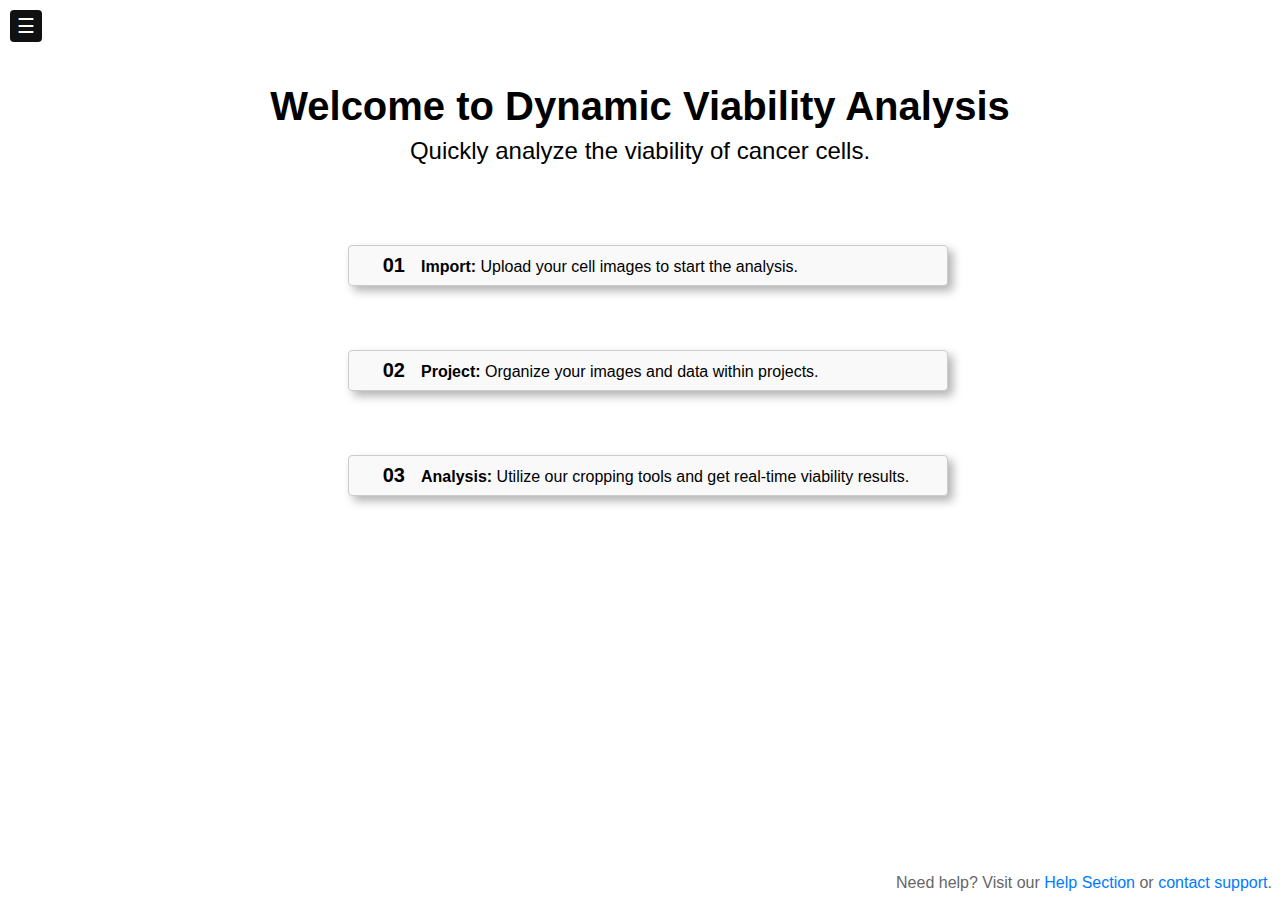
==== web/index.html @ 571b7766 "update : overview page of project , db queries ," ====
<!DOCTYPE html>
<html lang="en">
<head>
    <meta charset="UTF-8">
    <meta name="viewport" content="width=device-width, initial-scale=1.0">
    <title>Dynamic Viability Analysis</title>
    <script src="./js/jquery.js"></script>
    <script src="./js/cropper.js" type="module"></script>
    <link rel="stylesheet" href="./css/cropper.css">
    <script type="text/javascript" src="/eel.js"></script>
    <script src="./js/tiff.min.js"></script>
    <script src="./js/canvastotiff.min.js"></script>
    <link rel="stylesheet" href="./css/style.css">
    <script src="./js/index.js" ></script>
    <script>
        document.addEventListener('DOMContentLoaded', function () {
            var cropper;
            document.getElementById('inputImage').addEventListener('change', function(event) {
                const files = event.target.files;
                if (files && files.length > 0) {
                    const file = files[0];
            
                    if (/\.tif$|\.tiff$/i.test(file.name)) {
                        // Handle TIFF file
                        const reader = new FileReader();
                        reader.onload = function(e) {
                            const buffer = e.target.result;
                            const tiff = new Tiff({buffer: buffer});
                            const canvas = tiff.toCanvas();
                            canvas.id = "image";
                            // set max width and height as 800px
                            
                            const imgContainer = document.querySelector('.img-container');
                            imgContainer.innerHTML = ""; // Clear the container
                            imgContainer.appendChild(canvas);

            
                            // Initialize Cropper on the new canvas
                            if (cropper) {
                                cropper.destroy();
                            }
                            cropper = new Cropper(canvas, {
                                aspectRatio: 1 / 1,
                                background: false,
                                highlight: false,
                            });
                        };
                        reader.readAsArrayBuffer(file);
                    } else {
                        // Handle other file types as before
                    }
                }
            });
            
            document.getElementById('rotateLeft').addEventListener('click', function () {
            cropper.rotate(-45);
            });
        
            document.getElementById('rotateRight').addEventListener('click', function () {
            cropper.rotate(45);
            });
        
            document.getElementById('zoomIn').addEventListener('click', function () {
            cropper.zoom(0.1);
            });
        
            document.getElementById('zoomOut').addEventListener('click', function () {
            cropper.zoom(-0.1);
            });
            
            document.getElementById('crop').addEventListener('click', function() {
                var canvas = cropper.getCroppedCanvas();
                if (canvas) {
                    CanvasToTIFF.toBlob(canvas, function(blob) {
                        var url = URL.createObjectURL(blob);
                        var downloadLink = document.createElement('a');
                        downloadLink.href = url;
                        downloadLink.download = 'croppedImage.tiff';
                        document.body.appendChild(downloadLink);
                        downloadLink.click();
                        document.body.removeChild(downloadLink);
                        URL.revokeObjectURL(url);
                    });
                }
            });
            
            document.getElementById('select').addEventListener('click', function () {
            document.getElementById('inputImage').click();
            });
            
        });
        
        $(window).resize(function() {
            var minWidth = 800;
            var minHeight = 800;
            var currentWidth = window.innerWidth;
            var currentHeight = window.innerHeight;
            var newWidth = currentWidth < minWidth ? minWidth : currentWidth;
            var newHeight = currentHeight < minHeight ? minHeight : currentHeight;
            if (newWidth !== currentWidth || newHeight !== currentHeight) {
                window.resizeTo(newWidth, newHeight);
            }
        });
    </script>
</head>
<body class="app">
    <div class="sidebar" id="sidebar">
        <div href="javascript:void(0)" id="closebtn" class="closebtn" >×</div>
        <div class="navContainer">
            <div id="HomeNav"  class="navItem" data-section="Home" >Home</div>
            <div id="ImageNav"  class="navItem" data-section="Import" >Import</div>
            <div id="ProjectNav"  class="navItem" data-section="Project" >Project</div>
            <div id="CropNav"  class="navItem" data-section="Crop" >Crop</div>

        </div>
        <div style="display: flex; align-items:center ; justify-content: center;"> 
            <div id="HelpNav">
                <svg width="40px" height="40px" viewBox="0 0 24 24" fill="none" xmlns="http://www.w3.org/2000/svg">
                    <g id="SVGRepo_bgCarrier" stroke-width="0"></g>
                    <g id="SVGRepo_tracerCarrier" stroke-linecap="round" stroke-linejoin="round"></g>
                    <g id="SVGRepo_iconCarrier"> 
                        <path d="M12 17H12.01M12 14C12.8906 12.0938 15 12.2344 15 10C15 8.5 14 7 12 7C10.4521 7 9.50325 7.89844 9.15332 9M12 21C16.9706 21 21 16.9706 21 12C21 7.02944 16.9706 3 12 3C7.02944 3 3 7.02944 3 12C3 16.9706 7.02944 21 12 21Z" stroke="#ffffff" stroke-width="2" stroke-linecap="round" stroke-linejoin="round"></path> 
                    </g>
                </svg>   
            </div>
        </div>
    </div>
    <div id="openbtn" class="openbtn" >☰ </div>  
    <div class="page" id="Home">
        <h1>Welcome to Dynamic Viability Analysis</h1>
        <p class="explanation">Quickly analyze the viability of cancer cells.</p>
        <ol class="steps-list">
            <li><strong>Import:</strong> Upload your cell images to start the analysis.</li>
            <li><strong>Project:</strong> Organize your images and data within projects.</li>
            <li><strong>Analysis:</strong> Utilize our cropping tools and get real-time viability results.</li>
        </ol>
        <p class="help">Need help? Visit our <a href="#HelpNav">Help Section</a> or <a href="mailto:support@example.com">contact support</a>.</p>
    </div>
    <div class="page" id="Import" style="display: none;">
        <div id="importPageInput" class="section" >
            <div class="section-remaining">
                <form class="form" id="importForm">
                    <div style=" width: 100%;display: flex; align-items: center;justify-content: space-between;gap: 4px;margin-bottom: 20px;">
                        <h2>Import</h2>
                        <button type="submit" class="button normal" id="submitBtnImport" style="padding-right: 16px; padding-left:16px;" >
                            <span>Submit</span>
                        </button>
                    </div>
                    <div class="row">
                        <p>Project </p>
                        <div class="custom-select" style="display: flex; align-items:center;gap: 8px;" >
                            <select class="project-select-import" id="project-select">
                                <option value="">Select project</option>
                            </select>
                            <div class="button small" style="border-radius: 100%;" >
                                <svg width="20px" height="24px" viewBox="0 0 24 24" fill="none" xmlns="http://www.w3.org/2000/svg">
                                    <g id="SVGRepo_bgCarrier" stroke-width="0"></g>
                                    <g id="SVGRepo_tracerCarrier" stroke-linecap="round" stroke-linejoin="round"></g>
                                    <g id="SVGRepo_iconCarrier"> <path d="M4 12H20M12 4V20" stroke="#ffffff" stroke-width="2" stroke-linecap="round" stroke-linejoin="round"></path> 
                                    </g>
                                </svg>
                            </div>
                        </div>
                    </div>
                    <div class="row">
                        <p>Name</p>
                        <input type="text" id="cellName" />
                    </div>
                    <div class="row">
                        <p>Phase Quantity</p>
                        <div class="choicebox">
                            <label class="choicebox-container">2
                                <input type="radio" name="radio" value="2">
                                <span class="checkmark"></span>
                            </label>
                            <label class="choicebox-container">3
                                <input type="radio" name="radio" value="3">
                                <span class="checkmark"></span>
                            </label>
                        </div>
                    </div>
                    <div class="" id="phaseUpload" >

                    </div>
                </form>
            </div>
        </div>
        
        <div id="importPageResult" class="section" style="display: none;">
            <div class="buttonContainer">
                <div  style="flex: 1 ; width:100%"></div>
                <div  style="display: flex ; flex-direction:row; gap: 4px;">
                    <div class="button small" id="prevBtnImport">
                        <svg width="24px" height="24px" viewBox="0 0 24 24" fill="none" xmlns="http://www.w3.org/2000/svg"><g id="SVGRepo_bgCarrier" stroke-width="0"></g><g id="SVGRepo_tracerCarrier" stroke-linecap="round" stroke-linejoin="round"></g><g id="SVGRepo_iconCarrier"> <path d="M8 5L3 10L8 15" stroke="#fff" stroke-width="2" stroke-linecap="round" stroke-linejoin="round"></path> <path d="M3 10H11C16.5228 10 21 14.4772 21 20V21" stroke="#fff" stroke-width="2" stroke-linecap="round" stroke-linejoin="round"></path> </g></svg>                        
                    </div>
                </div>
            </div>
            


        </div>
    </div>
    <div class="page" id="Project" style="display: none;">
        <div id="projectPage1" class="section" style="display: flex;" >
            <div class="buttonContainer">
                <div  style="flex: 1 ; width:100%"></div>
                <div  style="display: flex ; flex-direction:row; gap: 4px;">
                    <div class="button normal" id="sNewProjectBtn" >
                        <span>Add new project</span>
                    </div>
                </div>
            </div>
            <div>
                <ul class="project-list" id="projects"></ul>
            </div>
        </div>
        <div id="projectPage2" class="section" style="display: none;">
            <div class="buttonContainer">
                <div  style="flex: 1 ; width:100%"></div>
                <div  style="display: flex ; flex-direction:row; gap: 4px;">
                    <div class="button normal" id="sProjectListBtn">
                        <span>Project List</span>
                    </div>
                </div>
            </div>
            <form class="form" style="max-width: 600px;" id="addProjectForm"> 
                <div class="row">
                    <p> Owner</p>
                    <input type="text"  id="authorAdd"/>
                </div>
                <div class="row">
                    <p>Project Name</p>
                    <input type="text" id="projectNameAdd" />
                </div>
                <div class="row">
                    <p>Description</p>
                    <input type="text" id="descriptionAdd" />
                </div>
                <div class="buttonContainer" style="justify-content: end;">
                <button type="submit" class="button normal" id="addProject" style="max-width: 200px;" >
                    <svg width="28px" height="28px" viewBox="0 0 24 24" fill="none" xmlns="http://www.w3.org/2000/svg"><g id="SVGRepo_bgCarrier" stroke-width="0"></g><g id="SVGRepo_tracerCarrier" stroke-linecap="round" stroke-linejoin="round"></g><g id="SVGRepo_iconCarrier"> <path d="M4 12H20M12 4V20" stroke="#ffffff" stroke-width="2" stroke-linecap="round" stroke-linejoin="round"></path> </g></svg>
                    <span>Add Project</span>
                </button>
                </div>
            </form>
        </div>
        <div id="projectPageOverview" class="section" style="display: none ; flex-direction:column; max-height:max-content; justify-content:between" >
            <div class="buttonContainer"></div>
            <table class="flex:1; height:100%;" >
                <thead >
                    <tr>
                        <th>Cell Name</th>
                        <th>Area<br><span style="font-size: small;">(last phase)</span></th>
                        <th>Perimeter<br><span style="font-size: small;">(last phase)</span></th>
                        <th>Roundness</th>
                        <th>Particle Count</th>
                        <th>Viability</th>
                    </tr>
                </thead>
                <tbody id="tableContent"></tbody>
            </table>
            <div class="buttonContainer">
                <div  style="flex: 1 ; width:100%"></div>
                <div style="display:flex; align-items:center; flex-direction:row; gap: 4px;">
                    <div class="button small" id="prevBtnProject">
                        <svg width="16px" height="16px" viewBox="0 0 24 24" fill="none" xmlns="http://www.w3.org/2000/svg"><g id="SVGRepo_bgCarrier" stroke-width="0"></g><g id="SVGRepo_tracerCarrier" stroke-linecap="round" stroke-linejoin="round"></g><g id="SVGRepo_iconCarrier"> <path d="M8 5L3 10L8 15" stroke="#fff" stroke-width="2" stroke-linecap="round" stroke-linejoin="round"></path> <path d="M3 10H11C16.5228 10 21 14.4772 21 20V21" stroke="#fff" stroke-width="2" stroke-linecap="round" stroke-linejoin="round"></path> </g></svg>                        
                    </div>
                    <div class="button small" id="nextBtnProject">
                        <svg width="16px" height="16px" viewBox="0 0 24 24" fill="none" xmlns="http://www.w3.org/2000/svg"><g id="SVGRepo_bgCarrier" stroke-width="0"></g><g id="SVGRepo_tracerCarrier" stroke-linecap="round" stroke-linejoin="round"></g><g id="SVGRepo_iconCarrier"> <path d="M16 5L21 10L16 15" stroke="#fff" stroke-width="2" stroke-linecap="round" stroke-linejoin="round"></path> <path d="M21 10H13C7.47715 10 3 14.4772 3 20V21" stroke="#fff" stroke-width="2" stroke-linecap="round" stroke-linejoin="round"></path> </g></svg>                        
                    </div>
                </div>

            </div>
        </div>
    </div>
    <div class="page" id="Crop" style="display: none;">
        <div class="toolbox">
            <input type="file" id="inputImage" accept="image/*" style="display: none;">
            <button id="select" style="display: flex; gap: 4px; align-items:center;">
                <span  style="font-size: 18px;" >Open</span>
                <svg width="26px" height="26px" viewBox="0 0 24 24" fill="none" xmlns="http://www.w3.org/2000/svg"><g id="SVGRepo_bgCarrier" stroke-width="0"></g><g id="SVGRepo_tracerCarrier" stroke-linecap="round" stroke-linejoin="round"></g><g id="SVGRepo_iconCarrier"> <path d="M15.7955 15.8111L21 21M18 10.5C18 14.6421 14.6421 18 10.5 18C6.35786 18 3 14.6421 3 10.5C3 6.35786 6.35786 3 10.5 3C14.6421 3 18 6.35786 18 10.5Z" stroke="#ffffff" stroke-width="2" stroke-linecap="round" stroke-linejoin="round"></path> </g></svg>
            </button>
            <button id="rotateLeft">
                <svg width="26px" height="26px" viewBox="0 0 24 24" fill="none" xmlns="http://www.w3.org/2000/svg" transform="matrix(-1, 0, 0, 1, 0, 0)"><g id="SVGRepo_bgCarrier" stroke-width="0"></g><g id="SVGRepo_tracerCarrier" stroke-linecap="round" stroke-linejoin="round"></g><g id="SVGRepo_iconCarrier"> <path d="M11.5 20.5C6.80558 20.5 3 16.6944 3 12C3 7.30558 6.80558 3.5 11.5 3.5C16.1944 3.5 20 7.30558 20 12C20 13.5433 19.5887 14.9905 18.8698 16.238M22.5 15L18.8698 16.238M17.1747 12.3832L18.5289 16.3542L18.8698 16.238" stroke="#ffffff" stroke-width="2" stroke-linecap="round" stroke-linejoin="round"></path> </g></svg>
            </button>
            <button id="rotateRight">
                <svg width="26px" height="26px" viewBox="0 0 24 24" fill="none" xmlns="http://www.w3.org/2000/svg"><g id="SVGRepo_bgCarrier" stroke-width="0"></g><g id="SVGRepo_tracerCarrier" stroke-linecap="round" stroke-linejoin="round"></g><g id="SVGRepo_iconCarrier"> <path d="M11.5 20.5C6.80558 20.5 3 16.6944 3 12C3 7.30558 6.80558 3.5 11.5 3.5C16.1944 3.5 20 7.30558 20 12C20 13.5433 19.5887 14.9905 18.8698 16.238M22.5 15L18.8698 16.238M17.1747 12.3832L18.5289 16.3542L18.8698 16.238" stroke="#fff" stroke-width="2" stroke-linecap="round" stroke-linejoin="round"></path> </g></svg>
            </button>
            <button id="zoomIn" >
                <svg width="26px" height="26px" viewBox="0 0 32 32" version="1.1" xmlns="http://www.w3.org/2000/svg" xmlns:xlink="http://www.w3.org/1999/xlink" xmlns:sketch="http://www.bohemiancoding.com/sketch/ns" fill="#ffffff"><g id="SVGRepo_bgCarrier" stroke-width="0"></g><g id="SVGRepo_tracerCarrier" stroke-linecap="round" stroke-linejoin="round"></g><g id="SVGRepo_iconCarrier"> <title>zoom-in</title> <desc>Created with Sketch Beta.</desc> <defs> </defs> <g id="Page-1" stroke="none" stroke-width="1" fill="none" fill-rule="evenodd" sketch:type="MSPage"> <g id="Icon-Set" sketch:type="MSLayerGroup" transform="translate(-308.000000, -1139.000000)" fill="#fff"> <path d="M321.46,1163.45 C315.17,1163.45 310.07,1158.44 310.07,1152.25 C310.07,1146.06 315.17,1141.04 321.46,1141.04 C327.75,1141.04 332.85,1146.06 332.85,1152.25 C332.85,1158.44 327.75,1163.45 321.46,1163.45 L321.46,1163.45 Z M339.688,1169.25 L331.429,1161.12 C333.592,1158.77 334.92,1155.67 334.92,1152.25 C334.92,1144.93 328.894,1139 321.46,1139 C314.026,1139 308,1144.93 308,1152.25 C308,1159.56 314.026,1165.49 321.46,1165.49 C324.672,1165.49 327.618,1164.38 329.932,1162.53 L338.225,1170.69 C338.629,1171.09 339.284,1171.09 339.688,1170.69 C340.093,1170.3 340.093,1169.65 339.688,1169.25 L339.688,1169.25 Z M326.519,1151.41 L322.522,1151.41 L322.522,1147.41 C322.522,1146.85 322.075,1146.41 321.523,1146.41 C320.972,1146.41 320.524,1146.85 320.524,1147.41 L320.524,1151.41 L316.529,1151.41 C315.978,1151.41 315.53,1151.59 315.53,1152.14 C315.53,1152.7 315.978,1153.41 316.529,1153.41 L320.524,1153.41 L320.524,1157.41 C320.524,1157.97 320.972,1158.41 321.523,1158.41 C322.075,1158.41 322.522,1157.97 322.522,1157.41 L322.522,1153.41 L326.519,1153.41 C327.07,1153.41 327.518,1152.96 327.518,1152.41 C327.518,1151.86 327.07,1151.41 326.519,1151.41 L326.519,1151.41 Z" id="zoom-in" sketch:type="MSShapeGroup"> </path> </g> </g> </g></svg>
            </button>
            <button id="zoomOut">
                <svg width="26px" height="26px" viewBox="0 0 32 32" version="1.1" xmlns="http://www.w3.org/2000/svg" xmlns:xlink="http://www.w3.org/1999/xlink" xmlns:sketch="http://www.bohemiancoding.com/sketch/ns" fill="#ffffff"><g id="SVGRepo_bgCarrier" stroke-width="0"></g><g id="SVGRepo_tracerCarrier" stroke-linecap="round" stroke-linejoin="round"></g><g id="SVGRepo_iconCarrier"> <title>zoom-out</title> <desc>Created with Sketch Beta.</desc> <defs> </defs> <g id="Page-1" stroke="none" stroke-width="1" fill="none" fill-rule="evenodd" sketch:type="MSPage"> <g id="Icon-Set" sketch:type="MSLayerGroup" transform="translate(-360.000000, -1139.000000)" fill="#ffffff"> <path d="M373.46,1163.45 C367.17,1163.45 362.071,1158.44 362.071,1152.25 C362.071,1146.06 367.17,1141.04 373.46,1141.04 C379.75,1141.04 384.85,1146.06 384.85,1152.25 C384.85,1158.44 379.75,1163.45 373.46,1163.45 L373.46,1163.45 Z M391.688,1169.25 L383.429,1161.12 C385.592,1158.77 386.92,1155.67 386.92,1152.25 C386.92,1144.93 380.894,1139 373.46,1139 C366.026,1139 360,1144.93 360,1152.25 C360,1159.56 366.026,1165.49 373.46,1165.49 C376.672,1165.49 379.618,1164.38 381.932,1162.53 L390.225,1170.69 C390.629,1171.09 391.284,1171.09 391.688,1170.69 C392.093,1170.3 392.093,1169.65 391.688,1169.25 L391.688,1169.25 Z M378.689,1151.41 L368.643,1151.41 C368.102,1151.41 367.663,1151.84 367.663,1152.37 C367.663,1152.9 368.102,1153.33 368.643,1153.33 L378.689,1153.33 C379.23,1153.33 379.669,1152.9 379.669,1152.37 C379.669,1151.84 379.23,1151.41 378.689,1151.41 L378.689,1151.41 Z" id="zoom-out" sketch:type="MSShapeGroup"> </path> </g> </g> </g></svg>
            </button>
            <button id="crop" style="display: flex; gap: 4px; align-items:center;">
                <span  style="font-size: 18px;" >Crop</span>
                <svg viewBox="0 0 24 24" fill="none" xmlns="http://www.w3.org/2000/svg"><g id="SVGRepo_bgCarrier" stroke-width="0"></g><g id="SVGRepo_tracerCarrier" stroke-linecap="round" stroke-linejoin="round"></g><g id="SVGRepo_iconCarrier"> <path d="M6 3V14.8C6 15.9201 6 16.4802 6.21799 16.908C6.40973 17.2843 6.71569 17.5903 7.09202 17.782C7.51984 18 8.0799 18 9.2 18H15M21 18H18M18 21V9.2C18 8.0799 18 7.51984 17.782 7.09202C17.5903 6.71569 17.2843 6.40973 16.908 6.21799C16.4802 6 15.9201 6 14.8 6H9M3 6H6" stroke="#ffffff" stroke-width="2" stroke-linecap="round" stroke-linejoin="round"></path> </g></svg>
            </button>
        </div>
        <div class="img-container">
        </div>
    </div>

    <div id="myModal" class="modal">
        <div class="modal-content">
            <div class="row" style="display: flex; flex:1; justify-content:end; width:100%; align-items:center">
                <span class="close">&times;</span>
            </div>
          <div class="modal-content-body" id="modalBody">

          </div>
        </div>
      
    </div>
    
</body>
</html>
---- web/css/cropper.css ----
/*!
 * Cropper.js v1.6.1
 * https://fengyuanchen.github.io/cropperjs
 *
 * Copyright 2015-present Chen Fengyuan
 * Released under the MIT license
 *
 * Date: 2023-09-17T03:44:17.565Z
 */

.cropper-container {
  direction: ltr;
  font-size: 0;
  line-height: 0;
  position: relative;
  -ms-touch-action: none;
      touch-action: none;
  -webkit-user-select: none;
     -moz-user-select: none;
      -ms-user-select: none;
          user-select: none;
}

.cropper-container img {
    backface-visibility: hidden;
    display: block;
    height: 100%;
    image-orientation: 0deg;
    max-height: none !important;
    max-width: none !important;
    min-height: 0 !important;
    min-width: 0 !important;
    width: 100%;
  }

.cropper-wrap-box,
.cropper-canvas,
.cropper-drag-box,
.cropper-crop-box,
.cropper-modal {
  bottom: 0;
  left: 0;
  position: absolute;
  right: 0;
  top: 0;
}

.cropper-wrap-box,
.cropper-canvas {
  overflow: hidden;
}

.cropper-drag-box {
  background-color: #fff;
  opacity: 0;
}

.cropper-modal {
  background-color: #000;
  opacity: 0.5;
}

.cropper-view-box {
  display: block;
  height: 100%;
  outline: 1px solid #39f;
  outline-color: rgba(51, 153, 255, 0.75);
  overflow: hidden;
  width: 100%;
}

.cropper-dashed {
  border: 0 dashed #eee;
  display: block;
  opacity: 0.5;
  position: absolute;
}

.cropper-dashed.dashed-h {
    border-bottom-width: 1px;
    border-top-width: 1px;
    height: calc(100% / 3);
    left: 0;
    top: calc(100% / 3);
    width: 100%;
  }

.cropper-dashed.dashed-v {
    border-left-width: 1px;
    border-right-width: 1px;
    height: 100%;
    left: calc(100% / 3);
    top: 0;
    width: calc(100% / 3);
  }

.cropper-center {
  display: block;
  height: 0;
  left: 50%;
  opacity: 0.75;
  position: absolute;
  top: 50%;
  width: 0;
}

.cropper-center::before,
  .cropper-center::after {
    background-color: #eee;
    content: ' ';
    display: block;
    position: absolute;
  }

.cropper-center::before {
    height: 1px;
    left: -3px;
    top: 0;
    width: 7px;
  }

.cropper-center::after {
    height: 7px;
    left: 0;
    top: -3px;
    width: 1px;
  }

.cropper-face,
.cropper-line,
.cropper-point {
  display: block;
  height: 100%;
  opacity: 0.1;
  position: absolute;
  width: 100%;
}

.cropper-face {
  background-color: #fff;
  left: 0;
  top: 0;
}

.cropper-line {
  background-color: #39f;
}

.cropper-line.line-e {
    cursor: ew-resize;
    right: -3px;
    top: 0;
    width: 5px;
  }

.cropper-line.line-n {
    cursor: ns-resize;
    height: 5px;
    left: 0;
    top: -3px;
  }

.cropper-line.line-w {
    cursor: ew-resize;
    left: -3px;
    top: 0;
    width: 5px;
  }

.cropper-line.line-s {
    bottom: -3px;
    cursor: ns-resize;
    height: 5px;
    left: 0;
  }

.cropper-point {
  background-color: #39f;
  height: 5px;
  opacity: 0.75;
  width: 5px;
}

.cropper-point.point-e {
    cursor: ew-resize;
    margin-top: -3px;
    right: -3px;
    top: 50%;
  }

.cropper-point.point-n {
    cursor: ns-resize;
    left: 50%;
    margin-left: -3px;
    top: -3px;
  }

.cropper-point.point-w {
    cursor: ew-resize;
    left: -3px;
    margin-top: -3px;
    top: 50%;
  }

.cropper-point.point-s {
    bottom: -3px;
    cursor: s-resize;
    left: 50%;
    margin-left: -3px;
  }

.cropper-point.point-ne {
    cursor: nesw-resize;
    right: -3px;
    top: -3px;
  }

.cropper-point.point-nw {
    cursor: nwse-resize;
    left: -3px;
    top: -3px;
  }

.cropper-point.point-sw {
    bottom: -3px;
    cursor: nesw-resize;
    left: -3px;
  }

.cropper-point.point-se {
    bottom: -3px;
    cursor: nwse-resize;
    height: 20px;
    opacity: 1;
    right: -3px;
    width: 20px;
  }

@media (min-width: 768px) {

.cropper-point.point-se {
      height: 15px;
      width: 15px;
  }
    }

@media (min-width: 992px) {

.cropper-point.point-se {
      height: 10px;
      width: 10px;
  }
    }

@media (min-width: 1200px) {

.cropper-point.point-se {
      height: 5px;
      opacity: 0.75;
      width: 5px;
  }
    }

.cropper-point.point-se::before {
    background-color: #39f;
    bottom: -50%;
    content: ' ';
    display: block;
    height: 200%;
    opacity: 0;
    position: absolute;
    right: -50%;
    width: 200%;
  }

.cropper-invisible {
  opacity: 0;
}

.cropper-bg {
  background-image: url('[data-uri]');
}

.cropper-hide {
  display: block;
  height: 0;
  position: absolute;
  width: 0;
}

.cropper-hidden {
  display: none !important;
}

.cropper-move {
  cursor: move;
}

.cropper-crop {
  cursor: crosshair;
}

.cropper-disabled .cropper-drag-box,
.cropper-disabled .cropper-face,
.cropper-disabled .cropper-line,
.cropper-disabled .cropper-point {
  cursor: not-allowed;
}
---- web/css/style.css ----
/* global */
* {
    box-sizing: border-box;
    margin: 0;
    padding: 0;
}

body {
    font-family: "Lato", sans-serif;
}

button,
li,
a {
    all: unset;
    box-sizing: border-box;
}

input {
    all: unset;
    box-sizing: border-box;
}

img {
    display: block;
    max-width: 100%;
}

/* containers  */

.app {
    display: flex;
    flex-direction: column;
    height: 100vh;
}

h1 {
    font-size: 2.5rem;
    margin-bottom: 0.5rem;
    margin-top: 2rem;
    text-align: center;

}

.explanation {
    font-size: 1.5rem;
    margin-bottom: 1rem;
    text-align: center;
}

.help {
    font-size: 1rem;
    color: #666;
    position: absolute;
    bottom: 0;
    right: 0;
    margin: 0;
    padding: 0.5rem;
    transition: margin-left 0.5s;
    /* Added transition property */
    margin-left: 0;
    /* Initial margin-left value */
}


.steps-list li {
    margin-top: 4rem;
    margin-bottom: 0.5rem;
    margin-left: auto;
    margin-right: auto;
    padding: 0.5rem;
    display: block;
    border: 1px solid #ccc;
    border-radius: 4px;
    background-color: #f9f9f9;
    box-shadow: 5px 5px 10px rgba(0, 0, 0, 0.3),
        -5px -5px 10px rgba(255, 255, 255, 0.5);
    max-width: 600px;

}

a {
    color: #007bff;
    text-decoration: none;
}

a:hover {
    text-decoration: underline;
}

.steps-list {
    counter-reset: step;
    padding-left: 1rem;
}

.steps-list li {
    margin-bottom: 1.5rem;
}

.steps-list li::before {
    content: counter(step, decimal-leading-zero);
    counter-increment: step;
    width: 3rem;
    display: inline-block;
    font-size: 1.25rem;
    margin-right: 1rem;
    text-align: right;
    font-weight: bold;
}

@media (max-width: 600px) {
    h1 {
        font-size: 2rem;
    }

    h2 {
        font-size: 1.25rem;
    }

    .steps-list li::before {
        content: counter(step, lower-alpha) ".";
        counter-increment: step;
        width: 2rem;
        display: inline-block;
        font-size: 1rem;
        margin-right: 0.5rem;
        text-align: right;
        font-weight: bold;
    }
}

.page {
    display: flex;
    flex: 1;
    flex-direction: column;
    transition: margin-left .5s;
    margin-left: 0;
    padding: 20px;
}

.section {
    display: flex;
    flex-direction: column;
    gap: 20px;
}

/* sidebar */
.sidebar {
    height: 100%;
    width: 0;
    position: fixed;
    z-index: 1;
    top: 0;
    left: 0;
    background-color: #111;
    display: flex;
    flex-direction: column;
    overflow-x: hidden;
    transition: 0.5s;
    padding-top: 60px;
}

.sidebar div {
    padding: 10px 15px;
    text-decoration: none;
    font-size: 25px;
    color: #818181;
    display: block;
    transition: 0.3s;
}

.sidebar div:hover {
    color: #f1f1f1;
}

.sidebar .navContainer {
    padding: 10px 15px;
    text-decoration: none;
    font-size: 25px;
    color: #818181;
    display: block;
    transition: 0.3s;
    flex: 1;
    display: flex;
    flex-direction: column;

}

.sidebar .navContainer:hover {
    color: #f1f1f1;
}


.sidebar .closebtn {
    position: absolute;
    top: 0;
    right: 15px;
    font-size: 36px;
    margin-left: 50px;
}

/* component styles with class names */

.openbtn {
    font-size: 20px;
    width: 32px;
    height: 32px;
    position: relative;
    top: 10px;
    left: 10px;
    display: flex;
    align-items: center;
    justify-content: center;
    cursor: pointer;
    background-color: #111;
    color: white;
    padding: 10px 15px;
    border: none;
    border-radius: 4px;
}

.openbtn:hover {
    background-color: #444;
}

.choicebox-container {
    display: flex;
    align-items: center;
    margin-left: 10px;
    position: relative;
    padding-left: 18px;
    cursor: pointer;
    font-size: 18px;
    -webkit-user-select: none;
    -moz-user-select: none;
    -ms-user-select: none;
    user-select: none;
}

.choicebox-container input {
    position: absolute;
    opacity: 0;
    cursor: pointer;
    height: 0;
    width: 0;
}

.checkmark {
    position: absolute;
    top: 4px;
    left: 0;
    height: 14px;
    width: 14px;
    background-color: #c8c6c6;
    border-radius: 50%;
}

.choicebox {
    display: flex;
    align-items: center;
    gap: 20px;
}

.choicebox-container:hover input~.checkmark {
    background-color: #ccc;
}

.choicebox-container input:checked~.checkmark {
    background-color: #2196F3;
}

.checkmark:after {
    content: "";
    position: absolute;
    display: none;
}

.choicebox-container input:checked~.checkmark:after {
    display: block;
}

.choicebox-container .checkmark:after {
    top: 5px;
    left: 5px;
    width: 4px;
    height: 4px;
    border-radius: 50%;
    background: white;
}


/* import page */

.buttonContainer {
    width: 100%;
    display: flex;
    align-items: center;
    justify-content: space-between;
    gap: 4px;
    margin-bottom: 20px;
}

.button {
    display: flex;
    align-items: center;
    justify-content: center;
    cursor: pointer;
    background-color: #111;
    color: white;
    border: none;
    border-radius: 6px;
}

.button:hover {
    background-color: #444;
}

.small {
    font-size: 20px;
    height: 40px;
    width: 40px;
}

.normal {
    font-size: 20px;
    height: 40px;
    padding: 6px 8px;

}

.large {
    font-size: 20px;
    height: 40px;
    padding: 8px 16px;
}

.imageContainer {
    display: flex;
    flex-direction: column;
    align-items: center;
    gap: 20px;
}

.section-remaining {
    display: flex;
    align-items: center;
    justify-content: center;
    flex-direction: column;
    gap: 20px;
}

.import-custom-select {
    position: relative;
}

.import-custom-select select {
    appearance: none;
    /*  safari  */
    -webkit-appearance: none;
    /*  other styles for aesthetics */
    width: 100%;
    font-size: 1.1rem;
    padding: 0.5em 2em 0.5em 1em;
    background-color: #fff;
    border: 1px solid #caced1;
    border-radius: 0.25rem;
    color: #000;
    cursor: pointer;
}

.import-custom-select .import-custom-select::before,
.import-custom-select .import-custom-select::after {
    --size: 0.3rem;
    content: "";
    position: absolute;
    right: 1rem;
    pointer-events: none;
}

.import-custom-select .import-custom-select::before {
    border-left: var(--size) solid transparent;
    border-right: var(--size) solid transparent;
    border-bottom: var(--size) solid black;
    top: 40%;
}

.import-custom-select .import-custom-select::after {
    border-left: var(--size) solid transparent;
    border-right: var(--size) solid transparent;
    border-top: var(--size) solid black;
    top: 55%;
}



/* project page */

.project-list {
    display: grid;
    grid-template-columns: repeat(auto-fill, minmax(300px, 1fr));
    gap: 20px;
    background-color: #574f4f0f;
    border: 1px solid #ccc;
    padding: 20px;
    border-radius: 4px;
    box-shadow: 5px 5px 10px rgba(0, 0, 0, 0.3),
        -5px -5px 10px rgba(255, 255, 255, 0.5);
}

.project-list li {
    display: flex;
    flex-direction: column;
    gap: 10px;
    padding: 10px;
    border-radius: 4px;
    border: 1px solid #ccc;
    background-color: #fff;
    box-shadow: 5px 5px 10px rgba(0, 0, 0, 0.3),
        -5px -5px 10px rgba(255, 255, 255, 0.5);
}

.project-list li .header {
    display: flex;
    width: 100%;
    flex: 1;
    justify-content: space-between;
    align-items: center;
}

.project-list li .project-name {
    font-size: 1.5rem;
    font-weight: bold;
}

.project-list li .project-owner {
    font-size: 1rem;
    font-weight: bold;
}

.project-list li .project-description {
    font-size: 1rem;
}

.separator {
    width: 100%;
    height: 1px;
    background-color: #ccc;
}

.project-list li .footer {
    display: flex;
    justify-content: space-between;
    align-items: center;
    flex: 1;
    width: 100%;
}

.project-list li .content {
    display: flex;
    flex-direction: column;
    gap: 10px;
}

.project-list li .footer .project-actions {
    display: flex;
    gap: 10px;

}

.project-list li .footer .project-actions .project-action {
    display: flex;
    align-items: center;
    justify-content: center;
    cursor: pointer;
    background-color: #111;
    color: white;
    border: none;
    border-radius: 4px;
    padding: 6px;
}

table {
    width: 100%;
    border-collapse: collapse;
    font-family: Arial, sans-serif;
    margin: 20px 0;

}

thead {
    background-color: rgb(58, 57, 57);
    color: white;
}

th,
td {
    padding: 8px;
    text-align: center;
    border-bottom: 1px solid #ddd;
}

th {
    height: 50px;
}

tbody tr:hover {
    background-color: #f5f5f5;
}



/* import page */

.form {
    display: flex;
    flex-direction: column;
    gap: 20px;
    background-color: #574f4f0f;
    border: 1px solid #ccc;
    padding: 20px;
    border-radius: 4px;
    box-shadow: 5px 5px 10px rgba(0, 0, 0, 0.3),
        -5px -5px 10px rgba(255, 255, 255, 0.5);
}

.form .row {
    display: flex;
    min-width: 500px;
    max-width: 600px;
    position: relative;
    align-items: center;
}

.form .row input {
    flex: 1;
    padding: 10px;
    border-radius: 4px;
    border: 1px solid #ccc;
}

.form .row input:focus {
    outline: none;
    border: 1px solid #000;
}

.form .row p {
    color: #111;
    width: 150px;
    padding: 10px;
    border-radius: 4px;
    font-size: large;
    display: flex;
    align-items: center;
}

.form .custom-select {
    min-width: 350px;
    position: relative;
}

.form .custom-select select {
    appearance: none;
    /*  safari  */
    -webkit-appearance: none;
    /*  other styles for aesthetics */
    width: 100%;
    font-size: 1.1rem;
    padding: 0.5em 4em 0.5em 1em;
    background-color: #fff;
    border: 1px solid #caced1;
    border-radius: 0.25rem;
    color: #000;
    cursor: pointer;
}

.form .custom-select .custom-select::before,
.form .custom-select .custom-select::after {
    --size: 0.3rem;
    content: "";
    position: absolute;
    right: 1rem;
    pointer-events: none;
}

.form .custom-select .custom-select::before {
    border-left: var(--size) solid transparent;
    border-right: var(--size) solid transparent;
    border-bottom: var(--size) solid black;
    top: 40%;
}

.form .custom-select .custom-select::after {
    border-left: var(--size) solid transparent;
    border-right: var(--size) solid transparent;
    border-top: var(--size) solid black;
    top: 55%;
}

.phase-image-upload-container {
    display: flex;
    flex-direction: column;
    gap: 16px;
    background-color: #574f4f0f;
    border: 1px solid #ccc;
    padding: 20px;
    border-radius: 4px;
    box-shadow: 5px 5px 10px rgba(0, 0, 0, 0.3),
        -5px -5px 10px rgba(255, 255, 255, 0.5);
}

.phase-image-upload-container .column .row {
    display: flex;
    align-items: center;
    gap: 10px;
}

.phase-image-upload-container .column {
    display: flex;
    flex-direction: column;
    gap: 16px;
    flex: 1;
}



.phase-image-upload-button {
    display: flex;
    align-items: center;
    justify-content: center;
    cursor: pointer;
    background-color: #111;
    color: white;
    border: none;
    border-radius: 4px;
    padding: 10px 20px;
}

.phase-image-upload-container .column .row .label {
    color: #111;
    padding: 10px;
    border-radius: 4px;
    font-size: large;
    display: block;
    white-space: nowrap;
    overflow: hidden;
    text-overflow: ellipsis;
    max-width: 100%;
    flex: 2;
}


/* The Modal (background) */
.modal {
    display: none;
    /* Hidden by default */
    position: fixed;
    /* Stay in place */
    z-index: 1;
    /* Sit on top */
    left: 0;
    top: 0;
    width: 100%;
    /* Full width */
    height: 100%;
    /* Full height */
    overflow: auto;
    /* Enable scroll if needed */
    background-color: rgb(0, 0, 0);
    /* Fallback color */
    background-color: rgba(0, 0, 0, 0.4);
    /* Black w/ opacity */
}

/* Modal Content */
.modal-content {
    position: relative;
    display: flex;
    flex-direction: column;
    align-items: center;
    justify-content: start;
    top: 20px;
    left: 20px;
    background-color: #fefefe;
    margin: auto;
    padding: 20px;
    border: 1px solid #888;
    border-radius: 4px;
    width: 80%;
    box-shadow: 0 4px 8px 0 rgba(0, 0, 0, 0.2), 0 6px 20px 0 rgba(0, 0, 0, 0.19);
    animation-name: animatetop;
    animation-duration: 0.4s;
}

/* Add Animation */
@keyframes animatetop {
    from {
        top: -300px;
        opacity: 0
    }

    to {
        top: 0;
        opacity: 1
    }
}

/* The Close Button */
.close {

    color: #aaa;
    float: right;
    font-size: 28px;
    font-weight: bold;
}

.close:hover,
.close:focus {
    color: black;
    text-decoration: none;
    cursor: pointer;
}


/* crop page */

.toolbox {
    display: flex;
    flex-wrap: wrap;
    gap: 10px;
    padding: 20px;

}

.toolbox button,
.toolbox a {
    display: flex;
    align-items: center;
    justify-content: center;
    cursor: pointer;
    background-color: #111;
    color: white;
    border: none;
    border-radius: 4px;
    padding: 10px;
}

.toolbox button:hover,
.toolbox a:hover {
    background-color: #444;
}

.img-container {
    width: 100%;
    margin-bottom: 20px;
    max-height: 600px;
}

.hidden {
    display: none;
}
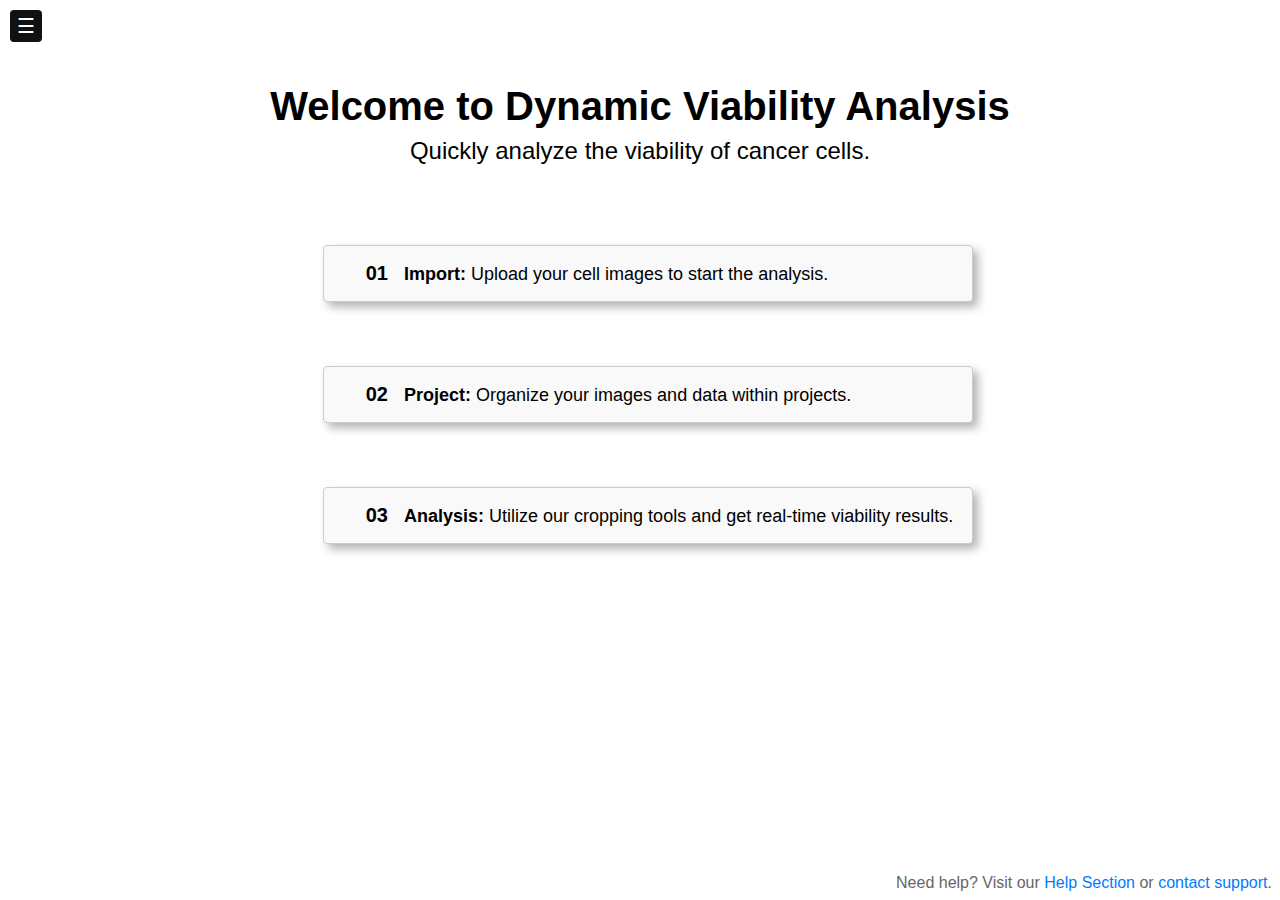
==== commit 5fac7023: "update: pagination , result page , db queries  and style changes" ====
--- a/web/index.html
+++ b/web/index.html
@@ -111,6 +111,7 @@
             <div id="ImageNav"  class="navItem" data-section="Import" >Import</div>
             <div id="ProjectNav"  class="navItem" data-section="Project" >Project</div>
             <div id="CropNav"  class="navItem" data-section="Crop" >Crop</div>
+            <div id="SettingsNav"  class="navItem" data-section="Settings" >Settings</div>
 
         </div>
         <div style="display: flex; align-items:center ; justify-content: center;"> 
@@ -130,14 +131,14 @@
         <h1>Welcome to Dynamic Viability Analysis</h1>
         <p class="explanation">Quickly analyze the viability of cancer cells.</p>
         <ol class="steps-list">
-            <li><strong>Import:</strong> Upload your cell images to start the analysis.</li>
+            <li><strong><span class="color:red;">Import:</span></strong> Upload your cell images to start the analysis.</li>
             <li><strong>Project:</strong> Organize your images and data within projects.</li>
             <li><strong>Analysis:</strong> Utilize our cropping tools and get real-time viability results.</li>
         </ol>
-        <p class="help">Need help? Visit our <a href="#HelpNav">Help Section</a> or <a href="mailto:support@example.com">contact support</a>.</p>
+        <p class="help">Need help? Visit our <a href="#HelpNav">Help Section</a> or <a href="mailto:admin@vicatech.com">contact support</a>.</p>
     </div>
     <div class="page" id="Import" style="display: none;">
-        <div id="importPageInput" class="section" >
+        <div id="importPageInput" class="section" style="display: flex;" >
             <div class="section-remaining">
                 <form class="form" id="importForm">
                     <div style=" width: 100%;display: flex; align-items: center;justify-content: space-between;gap: 4px;margin-bottom: 20px;">
@@ -152,8 +153,8 @@
                             <select class="project-select-import" id="project-select">
                                 <option value="">Select project</option>
                             </select>
-                            <div class="button small" style="border-radius: 100%;" >
-                                <svg width="20px" height="24px" viewBox="0 0 24 24" fill="none" xmlns="http://www.w3.org/2000/svg">
+                            <div class="button small" style="border-radius: 100%;" id="importToProject" >
+                                <svg width="20px" height="20px" viewBox="0 0 24 24" fill="none" xmlns="http://www.w3.org/2000/svg">
                                     <g id="SVGRepo_bgCarrier" stroke-width="0"></g>
                                     <g id="SVGRepo_tracerCarrier" stroke-linecap="round" stroke-linejoin="round"></g>
                                     <g id="SVGRepo_iconCarrier"> <path d="M4 12H20M12 4V20" stroke="#ffffff" stroke-width="2" stroke-linecap="round" stroke-linejoin="round"></path> 
@@ -190,14 +191,14 @@
             <div class="buttonContainer">
                 <div  style="flex: 1 ; width:100%"></div>
                 <div  style="display: flex ; flex-direction:row; gap: 4px;">
-                    <div class="button small" id="prevBtnImport">
+                    <div class="button small" id="resultToImport">
                         <svg width="24px" height="24px" viewBox="0 0 24 24" fill="none" xmlns="http://www.w3.org/2000/svg"><g id="SVGRepo_bgCarrier" stroke-width="0"></g><g id="SVGRepo_tracerCarrier" stroke-linecap="round" stroke-linejoin="round"></g><g id="SVGRepo_iconCarrier"> <path d="M8 5L3 10L8 15" stroke="#fff" stroke-width="2" stroke-linecap="round" stroke-linejoin="round"></path> <path d="M3 10H11C16.5228 10 21 14.4772 21 20V21" stroke="#fff" stroke-width="2" stroke-linecap="round" stroke-linejoin="round"></path> </g></svg>                        
                     </div>
                 </div>
             </div>
-            
-
-
+            <div class="section-remaining">
+                <div id="import-result-container"></div>
+            </div>
         </div>
     </div>
     <div class="page" id="Project" style="display: none;">
@@ -245,7 +246,18 @@
             </form>
         </div>
         <div id="projectPageOverview" class="section" style="display: none ; flex-direction:column; max-height:max-content; justify-content:between" >
-            <div class="buttonContainer"></div>
+            <div class="buttonContainer">
+                <div  style="flex: 1 ; width:100%"></div>
+                <div  style="display: flex ; flex-direction:row; gap: 4px;">
+                    <div class="button normal" id="backOverviewButton">
+                        <span>Back</span>
+                    </div>
+                    <div class="button normal" id="exportBtn" style="display: flex; gap: 6px; align-items:center; padding:12px ">
+                        <span class="font-size:small;">Export</span>
+                        <svg fill="#ffffff" width="24px" height="24px" viewBox="0 0 1920 1920" xmlns="http://www.w3.org/2000/svg"><g id="SVGRepo_bgCarrier" stroke-width="0"></g><g id="SVGRepo_tracerCarrier" stroke-linecap="round" stroke-linejoin="round"></g><g id="SVGRepo_iconCarrier"> <path d="m0 1016.081 409.186 409.073 79.85-79.736-272.867-272.979h1136.415V959.611H216.169l272.866-272.866-79.85-79.85L0 1016.082ZM1465.592 305.32l315.445 315.445h-315.445V305.32Zm402.184 242.372-329.224-329.11C1507.042 187.07 1463.334 169 1418.835 169h-743.83v677.647h112.94V281.941h564.706v451.765h451.765v903.53H787.946V1185.47H675.003v564.705h1242.353V667.522c0-44.498-18.07-88.207-49.581-119.83Z" fill-rule="evenodd"></path> </g></svg>
+                    </div>
+                </div>
+            </div>
             <table class="flex:1; height:100%;" >
                 <thead >
                     <tr>
@@ -261,15 +273,7 @@
             </table>
             <div class="buttonContainer">
                 <div  style="flex: 1 ; width:100%"></div>
-                <div style="display:flex; align-items:center; flex-direction:row; gap: 4px;">
-                    <div class="button small" id="prevBtnProject">
-                        <svg width="16px" height="16px" viewBox="0 0 24 24" fill="none" xmlns="http://www.w3.org/2000/svg"><g id="SVGRepo_bgCarrier" stroke-width="0"></g><g id="SVGRepo_tracerCarrier" stroke-linecap="round" stroke-linejoin="round"></g><g id="SVGRepo_iconCarrier"> <path d="M8 5L3 10L8 15" stroke="#fff" stroke-width="2" stroke-linecap="round" stroke-linejoin="round"></path> <path d="M3 10H11C16.5228 10 21 14.4772 21 20V21" stroke="#fff" stroke-width="2" stroke-linecap="round" stroke-linejoin="round"></path> </g></svg>                        
-                    </div>
-                    <div class="button small" id="nextBtnProject">
-                        <svg width="16px" height="16px" viewBox="0 0 24 24" fill="none" xmlns="http://www.w3.org/2000/svg"><g id="SVGRepo_bgCarrier" stroke-width="0"></g><g id="SVGRepo_tracerCarrier" stroke-linecap="round" stroke-linejoin="round"></g><g id="SVGRepo_iconCarrier"> <path d="M16 5L21 10L16 15" stroke="#fff" stroke-width="2" stroke-linecap="round" stroke-linejoin="round"></path> <path d="M21 10H13C7.47715 10 3 14.4772 3 20V21" stroke="#fff" stroke-width="2" stroke-linecap="round" stroke-linejoin="round"></path> </g></svg>                        
-                    </div>
-                </div>
-
+                <div style="display:flex; align-items:center; flex-direction:row; gap: 4px;" id="overviewProjectButtons"></div>
             </div>
         </div>
     </div>
@@ -303,11 +307,12 @@
 
     <div id="myModal" class="modal">
         <div class="modal-content">
-            <div class="row" style="display: flex; flex:1; justify-content:end; width:100%; align-items:center">
+            <div class="row" style="display: flex; flex:1; justify-content:space-between; width:100%; align-items:center">
+                <div id="modalTitle"></div>
                 <span class="close">&times;</span>
             </div>
           <div class="modal-content-body" id="modalBody">
-
+            <div id="modalContent"></div>
           </div>
         </div>
       
--- a/web/css/style.css
+++ b/web/css/style.css
@@ -57,9 +57,7 @@
     margin: 0;
     padding: 0.5rem;
     transition: margin-left 0.5s;
-    /* Added transition property */
     margin-left: 0;
-    /* Initial margin-left value */
 }
 
 
@@ -68,14 +66,15 @@
     margin-bottom: 0.5rem;
     margin-left: auto;
     margin-right: auto;
-    padding: 0.5rem;
+    padding: 1rem;
     display: block;
     border: 1px solid #ccc;
     border-radius: 4px;
     background-color: #f9f9f9;
     box-shadow: 5px 5px 10px rgba(0, 0, 0, 0.3),
         -5px -5px 10px rgba(255, 255, 255, 0.5);
-    max-width: 600px;
+    max-width: 650px;
+    font-size: large;
 
 }
 
@@ -347,6 +346,7 @@
     justify-content: center;
     flex-direction: column;
     gap: 20px;
+    width: 100%;
 }
 
 .import-custom-select {
@@ -391,6 +391,73 @@
     top: 55%;
 }
 
+#import-result-container {
+    display: flex;
+    gap: 20px;
+    width: 80%;
+    flex: 1;
+    max-width: 80%;
+    justify-content: center;
+    flex-wrap: wrap;
+
+}
+
+.import-result-card {
+    display: flex;
+    flex-direction: column;
+    gap: 20px;
+    background-color: #574f4f0f;
+    border: 1px solid #ccc;
+    padding: 20px;
+    width: 80%;
+    border-radius: 4px;
+    box-shadow: 5px 5px 10px rgba(0, 0, 0, 0.3),
+        -5px -5px 10px rgba(255, 255, 255, 0.5);
+}
+
+
+.import-result-card .header {
+    display: flex;
+    width: 100%;
+    flex: 1;
+    flex-direction: column;
+}
+
+.import-result-card .footer {
+    display: flex;
+    justify-content: space-between;
+    align-items: center;
+    flex: 1;
+    width: 100%;
+}
+
+.import-result-card .content {
+    display: flex;
+    flex-direction: column;
+    gap: 10px;
+}
+
+.import-result-card .footer .result-actions {
+    display: flex;
+    gap: 10px;
+
+}
+
+.import-result-card .footer .result-actions .result-action {
+    display: flex;
+    align-items: center;
+    justify-content: center;
+    cursor: pointer;
+    background-color: #111;
+    color: white;
+    border: none;
+    border-radius: 4px;
+    padding: 6px;
+}
+
+.import-result-card .footer .result-actions .result-action:hover {
+    background-color: #444;
+}
 
 
 /* project page */
@@ -684,12 +751,27 @@
     margin: auto;
     padding: 20px;
     border: 1px solid #888;
-    border-radius: 4px;
-    width: 80%;
+    border-radius: 12px;
+    width: 60%;
     box-shadow: 0 4px 8px 0 rgba(0, 0, 0, 0.2), 0 6px 20px 0 rgba(0, 0, 0, 0.19);
     animation-name: animatetop;
     animation-duration: 0.4s;
 }
+
+#modalTitle {
+    font-size: 1.25rem;
+    font-weight: bolder;
+    margin-bottom: 0.5rem;
+    margin-top: 2rem;
+    text-align: center;
+}
+
+#modalContent {
+    display: flex;
+    flex-direction: column;
+    gap: 20px;
+}
+
 
 /* Add Animation */
 @keyframes animatetop {
